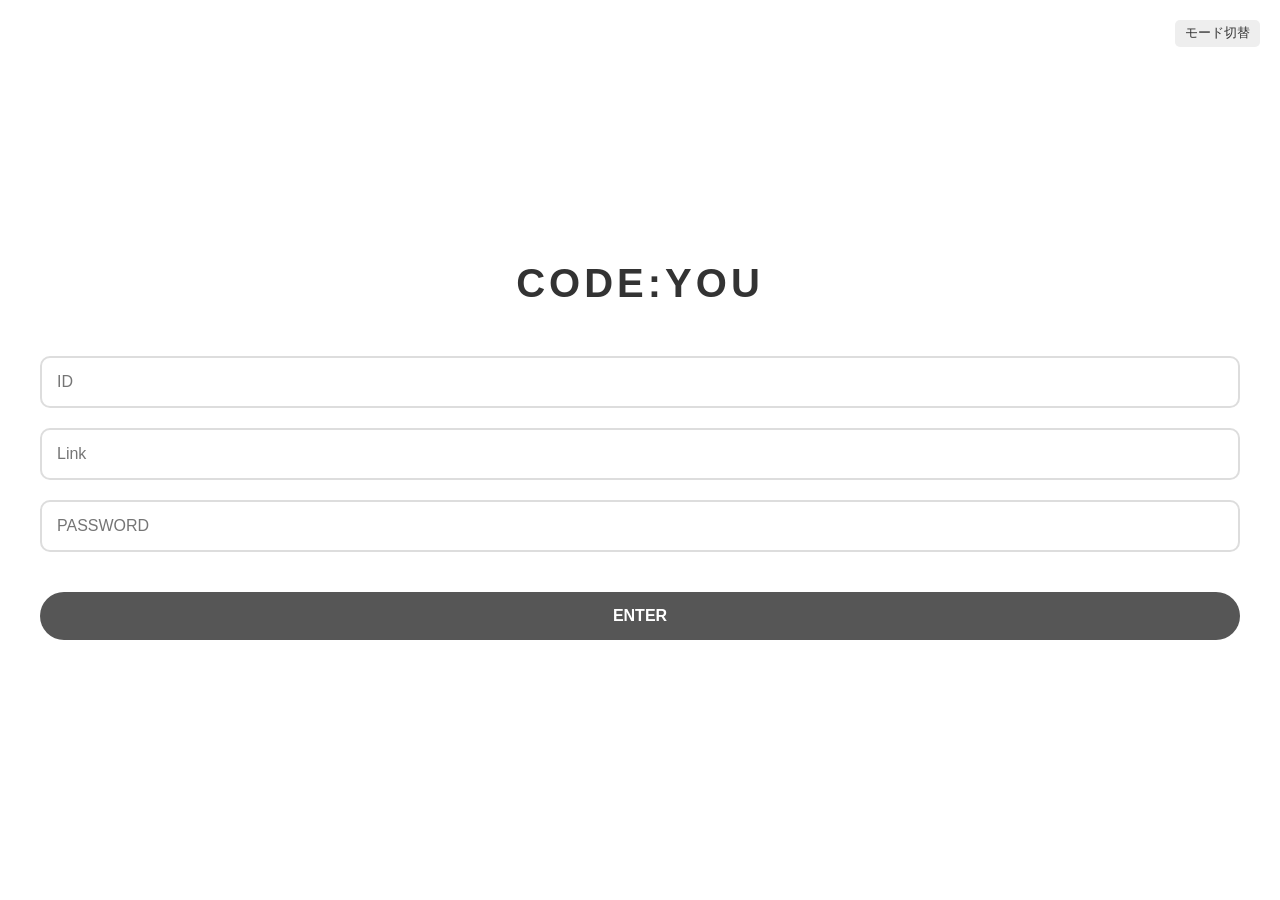
==== demoedit.html @ 4f31cbc4 "Add files via upload" ====
<!DOCTYPE html>
<html lang="ja">
<head>
    <meta charset="UTF-8">
    <meta name="viewport" content="width=device-width, initial-scale=1.0">
    <title>CODE:YOU</title>
    <style>
        /* スマホ用アスペクト比固定のベース */
        :root {
            --bg-reg: #ffffff;
            --text-reg: #333333;
            --bg-edit: #1a1a1a;
            --text-edit: #ffffff;
            --accent: #565656;
        }

        body, html {
            margin: 0;
            padding: 0;
            height: 100%;
            font-family: 'Segoe UI', sans-serif;
            transition: all 0.5s ease;
        }

        /* 登録ページ（白） */
        body.register-mode {
            background-color: var(--bg-reg);
            color: var(--text-reg);
        }

        /* 編集ページ（黒） */
        body.edit-mode {
            background-color: var(--bg-edit);
            color: var(--text-edit);
        }

        .container {
            display: flex;
            flex-direction: column;
            align-items: center;
            justify-content: center;
            height: 100vh;
            padding: 0 40px;
            box-sizing: border-box;
        }

        .logo {
            font-size: 2.5rem;
            font-weight: bold;
            letter-spacing: 0.1em;
            margin-bottom: 50px;
        }

        .form-group {
            width: 100%;
            margin-bottom: 20px;
        }

        input {
            width: 100%;
            padding: 15px;
            border: 2px solid #ddd;
            border-radius: 10px;
            font-size: 1rem;
            box-sizing: border-box;
            background: transparent;
            color: inherit;
            outline: none;
            transition: border-color 0.3s;
        }

        .edit-mode input {
            border-color: #444;
        }

        input:focus {
            border-color: var(--accent);
        }

        .btn {
            width: 100%;
            padding: 15px;
            margin-top: 20px;
            border: none;
            border-radius: 30px;
            font-size: 1rem;
            font-weight: bold;
            cursor: pointer;
            transition: transform 0.2s;
        }

        .btn-submit {
            background-color: var(--accent);
            color: white;
        }

        /* モード切替用（開発中の確認用ボタン） */
        .mode-toggle {
            position: fixed;
            top: 20px;
            right: 20px;
            font-size: 0.8rem;
            padding: 5px 10px;
            border-radius: 5px;
            background: #eee;
            color: #333;
            cursor: pointer;
        }
    </style>
</head>
<body class="register-mode" id="mainBody">

    <div class="mode-toggle" onclick="toggleMode()">モード切替</div>

    <div class="container">
        <div class="logo">CODE:YOU</div>

        <div class="form-group">
            <input type="text" id="idInput" placeholder="ID">
        </div>
        <div class="form-group">
            <input type="text" id="linkInput" placeholder="Link">
        </div>
        <div class="form-group">
            <input type="password" id="passInput" placeholder="PASSWORD">
        </div>

        <button class="btn btn-submit" onclick="handleSubmit()">ENTER</button>
    </div>

    <script>
        function toggleMode() {
            const body = document.getElementById('mainBody');
            body.classList.toggle('register-mode');
            body.classList.toggle('edit-mode');
        }

        function handleSubmit() {
            const id = document.getElementById('idInput').value;
            const link = document.getElementById('linkInput').value;
            const pass = document.getElementById('passInput').value;

            // 判定ロジック（前回の内容）
            if (id && link && pass) {
                alert(`登録・保存しました！\nID: ${id}`);
            } else {
                alert("全部入力してね！");
            }
        }
    </script>
</body>
</html>
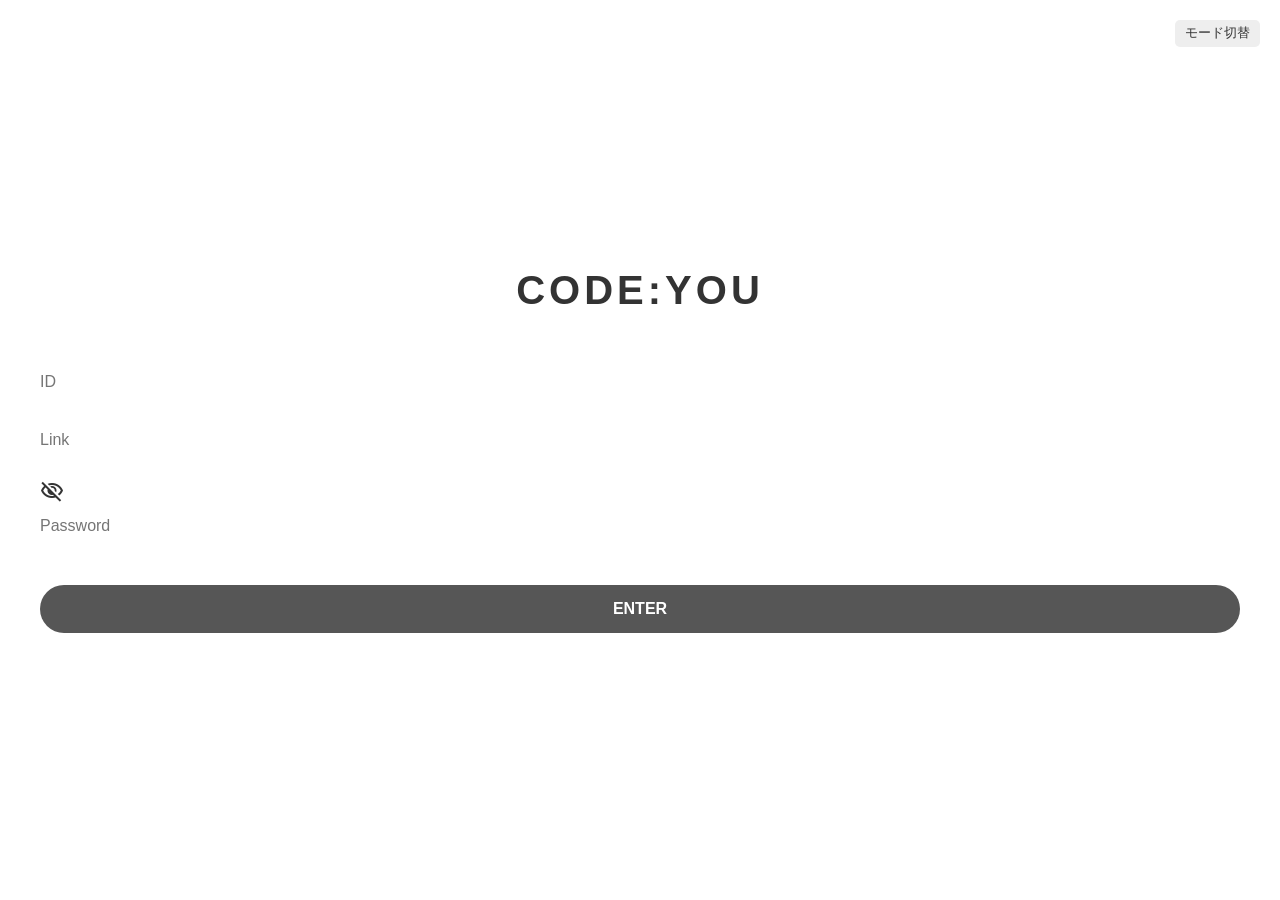
==== commit b889dfdc: "Update demoedit.html" ====
--- a/demoedit.html
+++ b/demoedit.html
@@ -4,149 +4,42 @@
     <meta charset="UTF-8">
     <meta name="viewport" content="width=device-width, initial-scale=1.0">
     <title>CODE:YOU</title>
-    <style>
-        /* スマホ用アスペクト比固定のベース */
-        :root {
-            --bg-reg: #ffffff;
-            --text-reg: #333333;
-            --bg-edit: #1a1a1a;
-            --text-edit: #ffffff;
-            --accent: #565656;
-        }
-
-        body, html {
-            margin: 0;
-            padding: 0;
-            height: 100%;
-            font-family: 'Segoe UI', sans-serif;
-            transition: all 0.5s ease;
-        }
-
-        /* 登録ページ（白） */
-        body.register-mode {
-            background-color: var(--bg-reg);
-            color: var(--text-reg);
-        }
-
-        /* 編集ページ（黒） */
-        body.edit-mode {
-            background-color: var(--bg-edit);
-            color: var(--text-edit);
-        }
-
-        .container {
-            display: flex;
-            flex-direction: column;
-            align-items: center;
-            justify-content: center;
-            height: 100vh;
-            padding: 0 40px;
-            box-sizing: border-box;
-        }
-
-        .logo {
-            font-size: 2.5rem;
-            font-weight: bold;
-            letter-spacing: 0.1em;
-            margin-bottom: 50px;
-        }
-
-        .form-group {
-            width: 100%;
-            margin-bottom: 20px;
-        }
-
-        input {
-            width: 100%;
-            padding: 15px;
-            border: 2px solid #ddd;
-            border-radius: 10px;
-            font-size: 1rem;
-            box-sizing: border-box;
-            background: transparent;
-            color: inherit;
-            outline: none;
-            transition: border-color 0.3s;
-        }
-
-        .edit-mode input {
-            border-color: #444;
-        }
-
-        input:focus {
-            border-color: var(--accent);
-        }
-
-        .btn {
-            width: 100%;
-            padding: 15px;
-            margin-top: 20px;
-            border: none;
-            border-radius: 30px;
-            font-size: 1rem;
-            font-weight: bold;
-            cursor: pointer;
-            transition: transform 0.2s;
-        }
-
-        .btn-submit {
-            background-color: var(--accent);
-            color: white;
-        }
-
-        /* モード切替用（開発中の確認用ボタン） */
-        .mode-toggle {
-            position: fixed;
-            top: 20px;
-            right: 20px;
-            font-size: 0.8rem;
-            padding: 5px 10px;
-            border-radius: 5px;
-            background: #eee;
-            color: #333;
-            cursor: pointer;
-        }
-    </style>
+    <link rel="stylesheet" href="style.css">
+    <link rel="stylesheet" href="https://fonts.googleapis.com/css2?family=Material+Symbols+Outlined:opsz,wght,FILL,GRAD@20..48,100..700,0..1,-50..200" />
 </head>
 <body class="register-mode" id="mainBody">
 
     <div class="mode-toggle" onclick="toggleMode()">モード切替</div>
 
-    <div class="container">
-        <div class="logo">CODE:YOU</div>
+<div class="container">
+    <div class="logo">CODE:YOU</div>
 
-        <div class="form-group">
+    <div class="form-group">
+        <div id="idFieldset" class="custom-box">
             <input type="text" id="idInput" placeholder="ID">
         </div>
-        <div class="form-group">
+        <div id="idError" class="error-text hidden"></div>
+    </div>
+
+    <div class="form-group">
+        <div id="linkFieldset" class="custom-box">
             <input type="text" id="linkInput" placeholder="Link">
         </div>
-        <div class="form-group">
-            <input type="password" id="passInput" placeholder="PASSWORD">
-        </div>
-
-        <button class="btn btn-submit" onclick="handleSubmit()">ENTER</button>
+        <div id="linkError" class="error-text hidden"></div>
     </div>
 
-    <script>
-        function toggleMode() {
-            const body = document.getElementById('mainBody');
-            body.classList.toggle('register-mode');
-            body.classList.toggle('edit-mode');
-        }
+<div class="form-group">
+    <div id="passFieldset" class="custom-box">
+        <div class="input-wrapper-left">
+            <span id="togglePass" class="material-symbols-outlined eye-icon-left">visibility_off</span>
+            <input type="password" id="passInput" placeholder="Password">
+        </div>
+    </div> <div id="passError" class="error-text hidden">英字、数字を含め８字以上で指定してください</div>
+</div>
 
-        function handleSubmit() {
-            const id = document.getElementById('idInput').value;
-            const link = document.getElementById('linkInput').value;
-            const pass = document.getElementById('passInput').value;
+    <button class="btn btn-submit" onclick="handleSubmit()">ENTER</button>
+</div>
 
-            // 判定ロジック（前回の内容）
-            if (id && link && pass) {
-                alert(`登録・保存しました！\nID: ${id}`);
-            } else {
-                alert("全部入力してね！");
-            }
-        }
-    </script>
+    <script src="script.js"></script>
 </body>
-</html>+</html>
--- a/style.css
+++ b/style.css
@@ -0,0 +1,140 @@
+/* スマホ用アスペクト比固定のベース */
+:root {
+    --bg-reg: #ffffff;
+    --text-reg: #333333;
+    --bg-edit: #1a1a1a;
+    --text-edit: #ffffff;
+    --accent: #565656;
+}
+
+body, html {
+    margin: 0;
+    padding: 0;
+    height: 100%;
+    font-family: 'Segoe UI', sans-serif;
+    transition: all 0.5s ease;
+}
+
+/* 登録ページ（白） */
+body.register-mode {
+    background-color: var(--bg-reg);
+    color: var(--text-reg);
+}
+
+/* 編集ページ（黒） */
+body.edit-mode {
+    background-color: var(--bg-edit);
+    color: var(--text-edit);
+}
+
+.container {
+    display: flex;
+    flex-direction: column;
+    align-items: center;
+    justify-content: center;
+    height: 100vh;
+    padding: 0 40px;
+    box-sizing: border-box;
+}
+
+.logo {
+    font-size: 2.5rem;
+    font-weight: bold;
+    letter-spacing: 0.1em;
+    margin-bottom: 50px;
+}
+
+.form-group {
+    width: 100%;
+    margin-bottom: 20px;
+}
+
+
+
+input {
+    width: 100%;
+    border: none !important;
+    outline: none !important;
+    padding: 10px 0;
+    font-size: 1rem;
+    background: transparent;
+    color: inherit;
+}
+
+.edit-mode input {
+    border-color: #444;
+}
+
+input:focus {
+    border-color: var(--accent);
+}
+
+.btn {
+    width: 100%;
+    padding: 15px;
+    margin-top: 20px;
+    border: none;
+    border-radius: 30px;
+    font-size: 1rem;
+    font-weight: bold;
+    cursor: pointer;
+    transition: transform 0.2s;
+}
+
+.btn-submit {
+    background-color: var(--accent);
+    color: white;
+}
+
+/* モード切替用（開発中の確認用ボタン） */
+.mode-toggle {
+    position: fixed;
+    top: 20px;
+    right: 20px;
+    font-size: 0.8rem;
+    padding: 5px 10px;
+    border-radius: 5px;
+    background: #eee;
+    color: #333;
+    cursor: pointer;
+}
+
+fieldset {
+    border: 2px solid #ddd !important;
+    border-radius: 10px;
+    padding: 0 15px;
+    margin-bottom: 5px;
+    transition: all 0.2s;
+}
+
+fieldset.error-border {
+    border-color: #d93025 !important;
+}
+
+fieldset.error-border legend {
+    color: #d93025;
+}
+
+.error-text {
+    color: #d93025;
+    font-size: 0.75rem;
+    font-weight: bold;
+    margin: 5px 0 15px 5px; /* 枠の下に配置 */
+    text-align: left;
+}
+
+fieldset:focus-within {
+    border: 1px solid #333 !important; /* 少し濃いグレーに */
+}
+
+fieldset.error-border:focus-within {
+    border: 1px solid #333 !important;
+}
+
+input:focus {
+    outline: none;
+}
+
+.hidden {
+    display: none !important;
+}
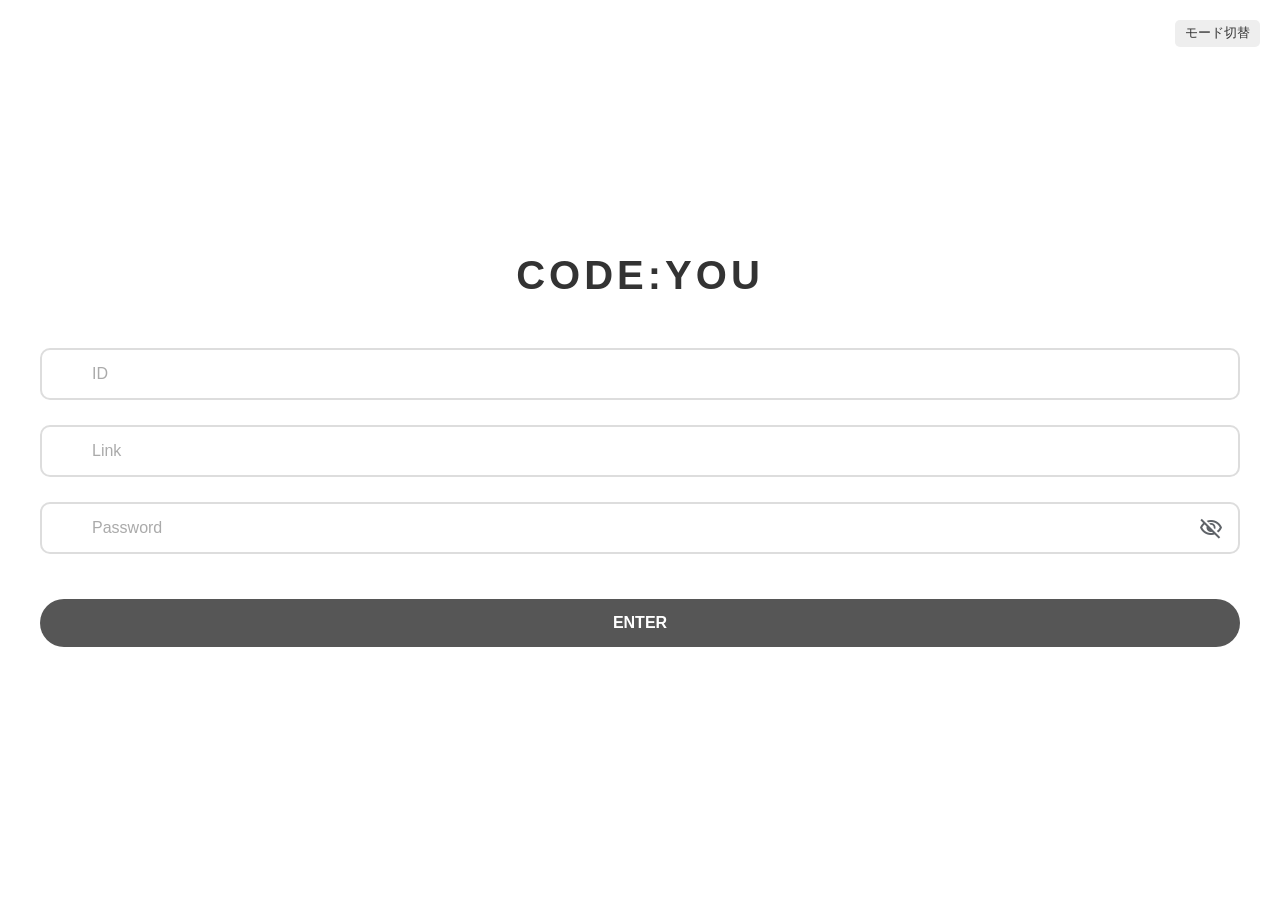
==== commit db6d3545: "Update demoedit.html" ====
--- a/demoedit.html
+++ b/demoedit.html
@@ -18,24 +18,25 @@
         <div id="idFieldset" class="custom-box">
             <input type="text" id="idInput" placeholder="ID">
         </div>
-        <div id="idError" class="error-text hidden"></div>
+        <div id="idError" class="error-text hidden">IDを入力してください</div>
     </div>
 
     <div class="form-group">
         <div id="linkFieldset" class="custom-box">
             <input type="text" id="linkInput" placeholder="Link">
         </div>
-        <div id="linkError" class="error-text hidden"></div>
+        <div id="linkError" class="error-text hidden">リンクを入力してください</div>
     </div>
 
-<div class="form-group">
-    <div id="passFieldset" class="custom-box">
-        <div class="input-wrapper-left">
-            <span id="togglePass" class="material-symbols-outlined eye-icon-left">visibility_off</span>
-            <input type="password" id="passInput" placeholder="Password">
+    <div class="form-group">
+        <div id="passFieldset" class="custom-box">
+            <div class="input-wrapper-right">
+                <input type="password" id="passInput" placeholder="Password">
+                <span id="togglePass" class="material-symbols-outlined eye-icon">visibility_off</span>
+            </div>
         </div>
-    </div> <div id="passError" class="error-text hidden">英字、数字を含め８字以上で指定してください</div>
-</div>
+        <div id="passError" class="error-text hidden">英字、数字を含め８字以上で指定してください</div>
+    </div>
 
     <button class="btn btn-submit" onclick="handleSubmit()">ENTER</button>
 </div>
--- a/style.css
+++ b/style.css
@@ -1,10 +1,13 @@
-/* スマホ用アスペクト比固定のベース */
+/* =========================================
+   1. 変数と基本設定
+   ========================================= */
 :root {
     --bg-reg: #ffffff;
     --text-reg: #333333;
     --bg-edit: #1a1a1a;
     --text-edit: #ffffff;
     --accent: #565656;
+    --error-color: #d93025;
 }
 
 body, html {
@@ -15,13 +18,11 @@
     transition: all 0.5s ease;
 }
 
-/* 登録ページ（白） */
 body.register-mode {
     background-color: var(--bg-reg);
     color: var(--text-reg);
 }
 
-/* 編集ページ（黒） */
 body.edit-mode {
     background-color: var(--bg-edit);
     color: var(--text-edit);
@@ -44,31 +45,103 @@
     margin-bottom: 50px;
 }
 
+/* =========================================
+   2. 枠線 (fieldset) の設定
+   ========================================= */
 .form-group {
     width: 100%;
     margin-bottom: 20px;
 }
 
-
-
+fieldset {
+    border: 4px solid #ddd !important;
+    border-style: solid !important;
+    border-radius: 10px;
+    padding: 0 15px;
+    margin-bottom: 5px;
+    transition: border-color 0.2s;
+    background: transparent;
+}
+
+/* 入力中の枠色 (#565656) */
+fieldset:focus-within {
+    border-color: var(--accent) !important;
+}
+
+/* エラー時の枠色 (赤) */
+fieldset.error-border {
+    border-color: var(--error-color) !important;
+}
+
+/* エラー中でも入力中はグレーを優先 */
+fieldset.error-border:focus-within {
+    border-color: var(--accent) !important;
+}
+
+/* =========================================
+   3. 入力欄 (input) の設定
+   ========================================= */
 input {
     width: 100%;
+    flex: 1;
+    padding: 15px 0;
     border: none !important;
     outline: none !important;
-    padding: 10px 0;
     font-size: 1rem;
     background: transparent;
     color: inherit;
-}
-
-.edit-mode input {
-    border-color: #444;
-}
-
-input:focus {
-    border-color: var(--accent);
-}
-
+    box-sizing: border-box;
+}
+
+/* 文字の開始位置をアイコン分(35px)ズラして統一 */
+#idInput, 
+#linkInput, 
+#passInput {
+    padding-left: 35px !important;
+}
+
+input::placeholder {
+    color: #aaa;
+    transition: opacity 0.2s;
+}
+
+input:focus::placeholder {
+    opacity: 0;
+}
+
+
+
+/* =========================================
+   4. パスワードアイコンの設定
+   ========================================= */
+.input-wrapper-right {
+    position: relative;
+    display: flex;
+    align-items: center;
+    width: 100%;
+}
+
+.input-wrapper-right input {
+    flex: 1;
+    padding-right: 40px !important; /* アイコンと重ならない余白 */
+}
+
+.eye-icon {
+    position: absolute;
+    right: 0;
+    cursor: pointer;
+    color: #5f6368;
+    font-size: 24px; /* スマホで押しやすいサイズ */
+    user-select: none;
+}
+
+.eye-icon-left:hover {
+    color: #333;
+}
+
+/* =========================================
+   5. ボタンとエラーメッセージ
+   ========================================= */
 .btn {
     width: 100%;
     padding: 15px;
@@ -86,7 +159,25 @@
     color: white;
 }
 
-/* モード切替用（開発中の確認用ボタン） */
+.btn:active {
+    transform: scale(0.98); /* 押した時に少し凹む */
+}
+
+.error-text {
+    color: var(--error-color);
+    font-size: 1rem;
+    font-weight: bold;
+    /* 枠のすぐ下に左寄せで表示 */
+    margin: 5px 0 15px 5px; 
+    text-align: left;
+    display: block;
+}
+
+.hidden {
+    display: none !important;
+}
+
+/* モード切替ボタン */
 .mode-toggle {
     position: fixed;
     top: 20px;
@@ -97,44 +188,42 @@
     background: #eee;
     color: #333;
     cursor: pointer;
-}
-
-fieldset {
-    border: 2px solid #ddd !important;
+    z-index: 100;
+}
+
+/* 枠線の設定 (divに適用) */
+.custom-box {
+    border: 2px solid #ddd !important; /* ここでしっかり枠線を描く */
     border-radius: 10px;
     padding: 0 15px;
     margin-bottom: 5px;
-    transition: all 0.2s;
-}
-
-fieldset.error-border {
+    background: transparent;
+    display: flex;
+    align-items: center;
+    transition: border-color 0.2s;
+    box-sizing: border-box; /* 枠の太さを内側に含める */
+}
+
+/* 入力中の色 (濃いグレー) */
+.custom-box:focus-within {
+    border-color: var(--accent) !important;
+}
+
+/* エラー時の色 (赤) */
+.custom-box.error-border {
+    border-color: var(--error-color) !important;
+}
+
+/* エラー中でも入力中はグレーを優先 */
+.custom-box.error-border:focus-within {
+    border-color: var(--accent) !important;
+}
+
+.custom-box + .error-text {
+    position: relative;
+    z-index: 1;
+}
+
+.custom-box.error-border {
     border-color: #d93025 !important;
 }
-
-fieldset.error-border legend {
-    color: #d93025;
-}
-
-.error-text {
-    color: #d93025;
-    font-size: 0.75rem;
-    font-weight: bold;
-    margin: 5px 0 15px 5px; /* 枠の下に配置 */
-    text-align: left;
-}
-
-fieldset:focus-within {
-    border: 1px solid #333 !important; /* 少し濃いグレーに */
-}
-
-fieldset.error-border:focus-within {
-    border: 1px solid #333 !important;
-}
-
-input:focus {
-    outline: none;
-}
-
-.hidden {
-    display: none !important;
-}
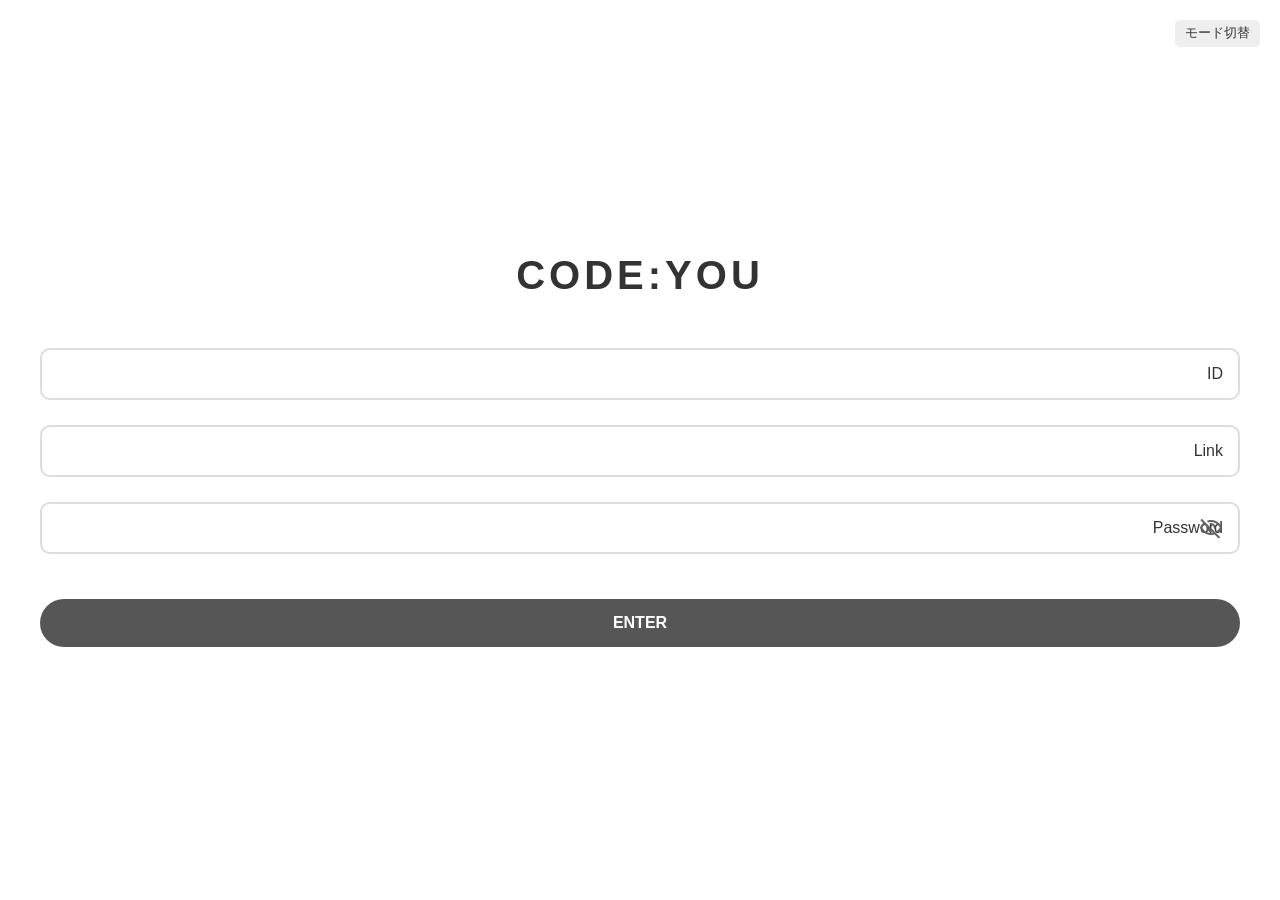
==== commit fd5db9be: "Update demoedit.html" ====
--- a/demoedit.html
+++ b/demoedit.html
@@ -15,23 +15,25 @@
     <div class="logo">CODE:YOU</div>
 
     <div class="form-group">
-        <div id="idFieldset" class="custom-box">
-            <input type="text" id="idInput" placeholder="ID">
+        <div id="idFieldset" class="custom-box floating-label">
+            <input type="text" id="idInput" placeholder=" ">
+            <label for="idInput">ID</label>
         </div>
         <div id="idError" class="error-text hidden">IDを入力してください</div>
     </div>
-
     <div class="form-group">
-        <div id="linkFieldset" class="custom-box">
-            <input type="text" id="linkInput" placeholder="Link">
+        <div id="linkFieldset" class="custom-box floating-label">
+            <input type="text" id="linkInput" placeholder=" ">
+            <label for="linkInput">Link</label>
         </div>
-        <div id="linkError" class="error-text hidden">リンクを入力してください</div>
+        <div id="linkError" class="error-text hidden">正しいリンクを入力してください</div>
     </div>
 
     <div class="form-group">
-        <div id="passFieldset" class="custom-box">
+        <div id="passFieldset" class="custom-box floating-label">
             <div class="input-wrapper-right">
-                <input type="password" id="passInput" placeholder="Password">
+                <input type="password" id="passInput" placeholder=" ">
+                <label for="passInput">Password</label>
                 <span id="togglePass" class="material-symbols-outlined eye-icon">visibility_off</span>
             </div>
         </div>
--- a/style.css
+++ b/style.css
@@ -85,6 +85,7 @@
     width: 100%;
     flex: 1;
     padding: 15px 0;
+    padding-left: 0 !important;
     border: none !important;
     outline: none !important;
     font-size: 1rem;
@@ -195,7 +196,7 @@
 .custom-box {
     border: 2px solid #ddd !important; /* ここでしっかり枠線を描く */
     border-radius: 10px;
-    padding: 0 15px;
+    padding: 0 15px !important;
     margin-bottom: 5px;
     background: transparent;
     display: flex;
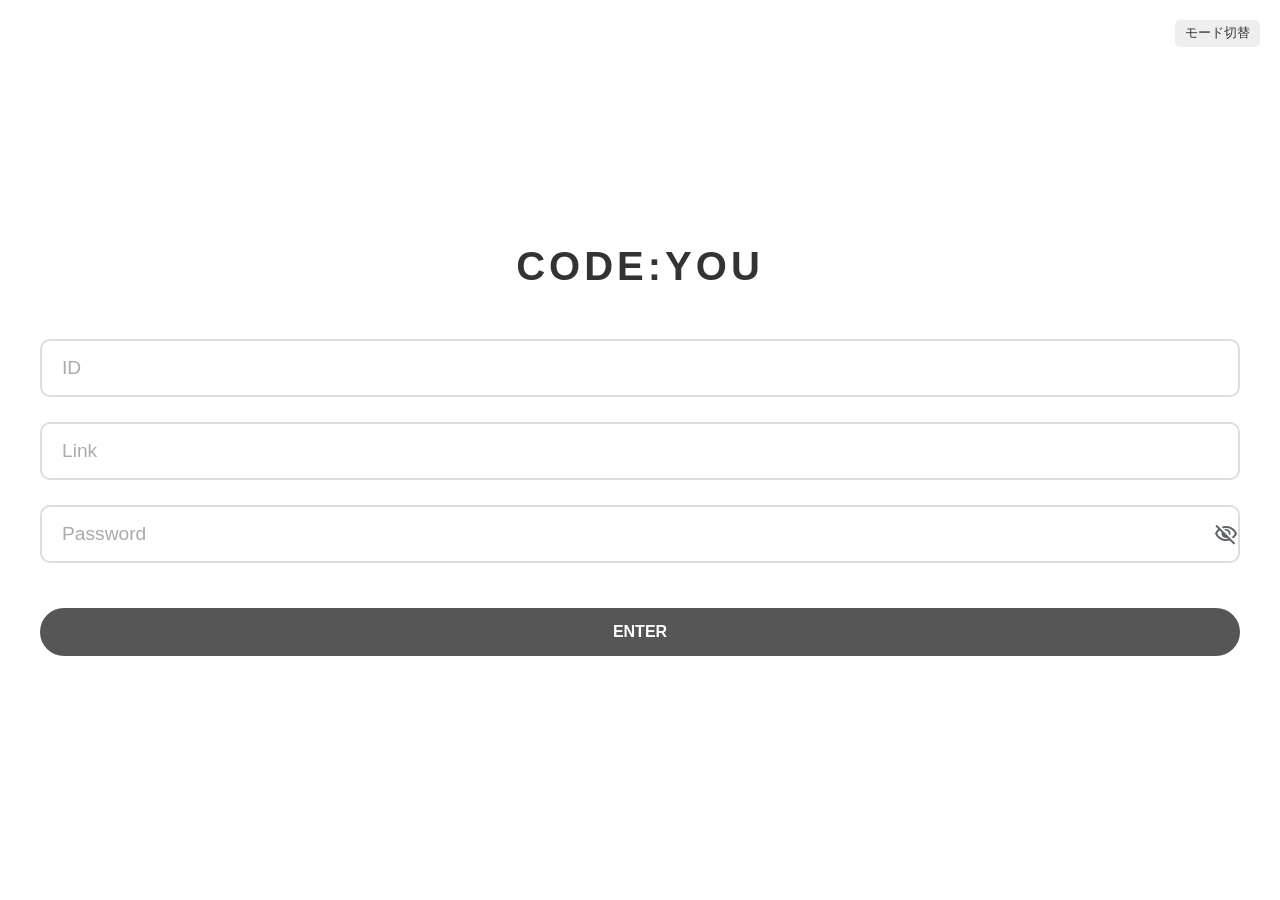
==== commit 8934dc7a: "Update demoedit.html" ====
--- a/demoedit.html
+++ b/demoedit.html
@@ -17,25 +17,24 @@
     <div class="form-group">
         <div id="idFieldset" class="custom-box floating-label">
             <input type="text" id="idInput" placeholder=" ">
-            <label for="idInput">ID</label>
+            <label>ID</label>
         </div>
         <div id="idError" class="error-text hidden">IDを入力してください</div>
     </div>
+
     <div class="form-group">
         <div id="linkFieldset" class="custom-box floating-label">
             <input type="text" id="linkInput" placeholder=" ">
-            <label for="linkInput">Link</label>
+            <label>Link</label>
         </div>
         <div id="linkError" class="error-text hidden">正しいリンクを入力してください</div>
     </div>
 
     <div class="form-group">
         <div id="passFieldset" class="custom-box floating-label">
-            <div class="input-wrapper-right">
-                <input type="password" id="passInput" placeholder=" ">
-                <label for="passInput">Password</label>
-                <span id="togglePass" class="material-symbols-outlined eye-icon">visibility_off</span>
-            </div>
+            <input type="password" id="passInput" placeholder=" ">
+            <label>Password</label>
+            <span id="togglePass" class="material-symbols-outlined eye-icon">visibility_off</span>
         </div>
         <div id="passError" class="error-text hidden">英字、数字を含め８字以上で指定してください</div>
     </div>
--- a/style.css
+++ b/style.css
@@ -84,11 +84,11 @@
 input {
     width: 100%;
     flex: 1;
-    padding: 15px 0;
+    padding: 20px 0;
     padding-left: 0 !important;
     border: none !important;
     outline: none !important;
-    font-size: 1rem;
+    font-size: 1.3rem;
     background: transparent;
     color: inherit;
     box-sizing: border-box;
@@ -228,3 +228,52 @@
 .custom-box.error-border {
     border-color: #d93025 !important;
 }
+
+
+
+/* 親要素を基準にする */
+.custom-box.floating-label {
+    position: relative;
+    padding: 0 15px !important;
+    display: flex;
+    align-items: center;
+}
+
+.floating-label {
+    position: relative;
+    padding-top: 10px !important; /* ラベルが上に浮くスペースを作る */
+}
+
+/* ラベルの初期位置（入力欄の真ん中） */
+.floating-label label {
+    position: absolute;
+    left: 15px;
+    top: 50%;
+    transform: translateY(-50%);
+    color: #aaa;
+    font-size: 1.2rem; /* 初期状態も少し大きく */
+    transition: all 0.2s ease;
+    pointer-events: none;
+    background-color: transparent; /* 最初は背景透明 */
+    padding: 0 5px;
+}
+/* パスワードだけアイコン分ズラしていた場合はここも調整 */
+/* 今回は左端からにするなら不要ですが、もしズレるなら left を調整してください */
+
+/* ★浮き上がる条件：フォーカスされた時、または文字が入っている時 */
+.floating-label input:focus + label,
+.floating-label input:not(:placeholder-shown) + label {
+    top: 0; /* 枠線の真上に配置 */
+    left: 10px;
+    font-size: 0.9rem; /* ラベルのサイズ */
+    color: var(--accent);
+    font-weight: bold;
+    background-color: white; /* ★重要：枠線を消すために背景を白にする（bodyの色に合わせる） */
+    transform: translateY(-50%); /* 枠線のちょうど真ん中に重ねる */
+}
+
+/* 入力欄自体のパディング（文字がラベルと重ならないように下げる） */
+.floating-label input {
+    padding-top: 20px !important;
+    padding-bottom: 10px !important;
+}
